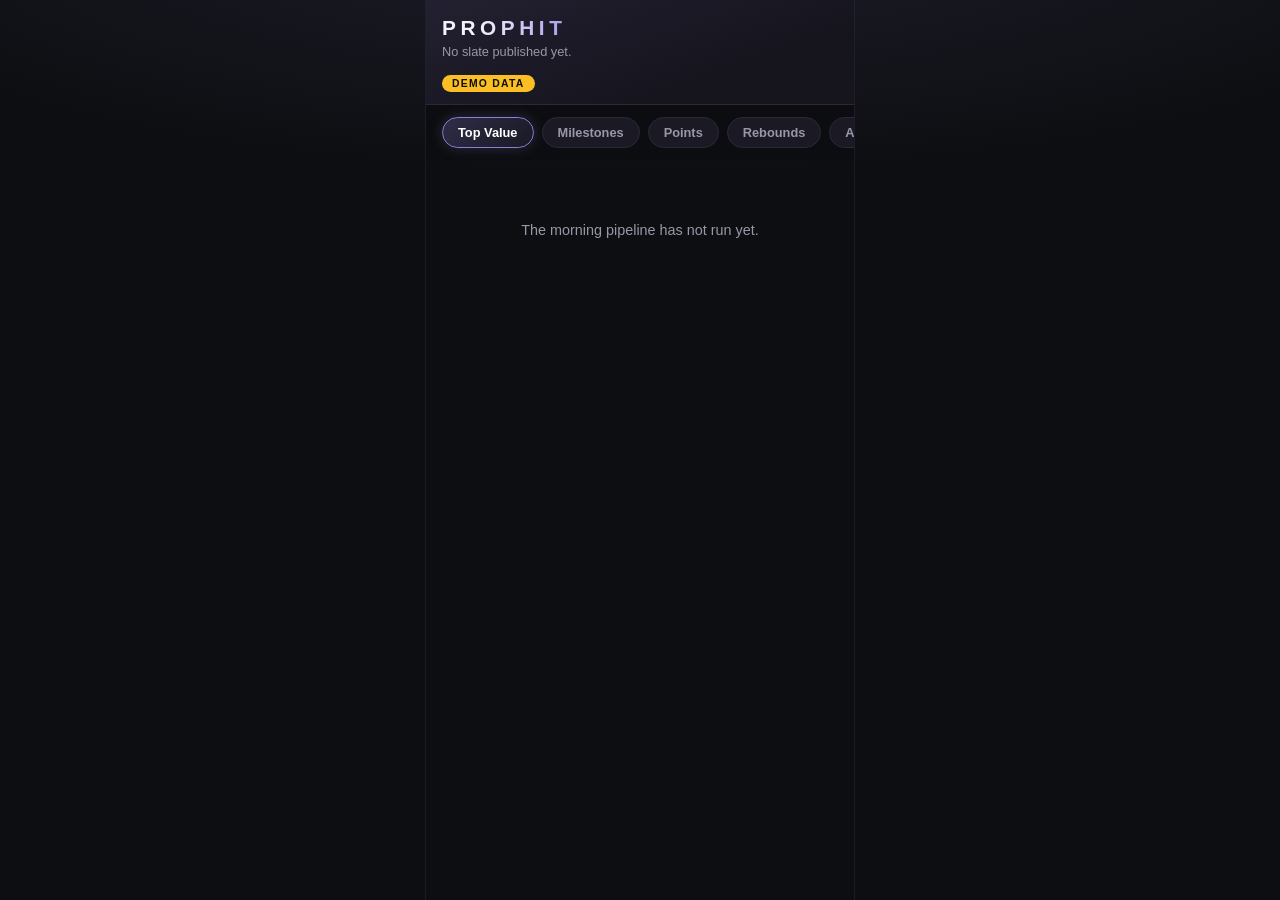
==== web/index.html @ 22189f34 "Real data pipeline: statpick.ai consensus + model record tracker - Consensus source chain now starts" ====
<!DOCTYPE html>
<html lang="en">
  <head>
    <meta charset="UTF-8" />
    <meta
      name="viewport"
      content="width=device-width, initial-scale=1.0, viewport-fit=cover"
    />
    <meta name="theme-color" content="#121316" />
    <title>Prophit — Daily NBA Prop Slate</title>
    <link rel="stylesheet" href="styles.css" />
  </head>
  <body>
    <div class="app">
      <header class="slate-header">
        <div class="header-row">
          <h1>PROPHIT</h1>
          <span id="slate-date" class="slate-date"></span>
        </div>
        <p id="slate-summary" class="slate-summary">Loading slate…</p>
        <div id="model-record" class="model-record" hidden></div>
        <div id="demo-badge" class="demo-badge" hidden>DEMO DATA</div>
      </header>

      <nav class="filter-tabs" id="filter-tabs" aria-label="Play filters">
        <button data-filter="value" class="tab active">Top Value</button>
        <button data-filter="milestones" class="tab">Milestones</button>
        <button data-filter="pts" class="tab">Points</button>
        <button data-filter="reb" class="tab">Rebounds</button>
        <button data-filter="ast" class="tab">Assists</button>
        <button data-filter="all" class="tab">All Plays</button>
      </nav>

      <main id="plays" class="plays" aria-live="polite"></main>

      <footer class="slate-footer">
        <span id="generated-at"></span>
      </footer>
    </div>

    <script src="app.js"></script>
  </body>
</html>
---- web/styles.css ----
/* Prophit design system — charcoal/plum, mobile-first (SRD 7.1) */
:root {
  --bg-base: #0d0e11;
  --bg-raised: #1c1a24;
  --bg-card: #1b1924;
  --bg-tray: #14131b;
  --border: #2b2938;
  --text-primary: #f4f2fa;
  --text-muted: #9a96a8;
  --edge-positive: #4ade80;
  --edge-neutral: #fbbf24;
  --edge-caution: #f87171;
  --accent: #8b7fd4;
  --accent-bright: #a99df0;
  --team: #8b7fd4;
}

* {
  box-sizing: border-box;
  margin: 0;
  padding: 0;
}

html {
  -webkit-text-size-adjust: 100%;
}

body {
  background: var(--bg-base);
  background-image: radial-gradient(
    120% 50% at 50% -10%,
    rgba(139, 127, 212, 0.14),
    transparent 60%
  );
  color: var(--text-primary);
  font-family: -apple-system, BlinkMacSystemFont, "Segoe UI", Roboto, sans-serif;
  min-height: 100vh;
  font-size: 15px;
}

.app {
  max-width: 430px;
  margin: 0 auto;
  min-height: 100vh;
  border-left: 1px solid rgba(43, 41, 56, 0.5);
  border-right: 1px solid rgba(43, 41, 56, 0.5);
}

/* --- sticky header --- */
.slate-header {
  position: sticky;
  top: 0;
  background: linear-gradient(160deg, #232031 0%, #16141d 70%);
  backdrop-filter: blur(12px);
  -webkit-backdrop-filter: blur(12px);
  padding: 16px 16px 12px;
  border-bottom: 1px solid var(--border);
  z-index: 10;
}

.header-row {
  display: flex;
  align-items: baseline;
  justify-content: space-between;
}

.slate-header h1 {
  font-size: 1.3rem;
  letter-spacing: 0.22em;
  font-weight: 800;
  background: linear-gradient(90deg, #f4f2fa 30%, var(--accent-bright));
  -webkit-background-clip: text;
  background-clip: text;
  color: transparent;
}

.slate-date {
  color: var(--accent-bright);
  font-size: 0.8rem;
  font-weight: 700;
  letter-spacing: 0.04em;
}

.slate-summary {
  color: var(--text-muted);
  font-size: 0.8rem;
  margin-top: 4px;
}

.demo-badge {
  display: inline-block;
  margin-top: 8px;
  padding: 3px 10px;
  border-radius: 999px;
  font-size: 0.65rem;
  font-weight: 800;
  letter-spacing: 0.12em;
  color: #0d0e11;
  background: var(--edge-neutral);
}

.model-record {
  display: flex;
  align-items: center;
  flex-wrap: wrap;
  gap: 6px;
  margin-top: 8px;
}

.rec-label {
  font-size: 0.6rem;
  font-weight: 800;
  letter-spacing: 0.14em;
  color: var(--text-muted);
}

.rec-chip {
  padding: 3px 10px;
  border-radius: 999px;
  font-size: 0.68rem;
  font-weight: 700;
  background: rgba(139, 127, 212, 0.14);
  border: 1px solid rgba(139, 127, 212, 0.35);
  color: var(--text-primary);
}

.rec-chip i {
  font-style: normal;
  color: var(--text-muted);
  font-weight: 500;
}

.rec-chip.pos {
  background: rgba(47, 191, 113, 0.14);
  border-color: rgba(47, 191, 113, 0.4);
  color: var(--edge-positive);
}

.rec-chip.neg {
  background: rgba(229, 72, 77, 0.14);
  border-color: rgba(229, 72, 77, 0.4);
  color: var(--edge-caution);
}

/* --- filter tabs --- */
.filter-tabs {
  display: flex;
  gap: 8px;
  overflow-x: auto;
  padding: 12px 16px;
  scrollbar-width: none;
  position: sticky;
  top: 74px;
  background: rgba(13, 14, 17, 0.92);
  backdrop-filter: blur(10px);
  -webkit-backdrop-filter: blur(10px);
  z-index: 9;
}

.filter-tabs::-webkit-scrollbar {
  display: none;
}

.tab {
  background: var(--bg-card);
  color: var(--text-muted);
  border: 1px solid var(--border);
  border-radius: 999px;
  padding: 7px 15px;
  font-size: 0.8rem;
  font-weight: 600;
  white-space: nowrap;
  cursor: pointer;
  transition: all 0.15s ease;
}

.tab.active {
  color: #fff;
  border-color: var(--accent);
  background: linear-gradient(
    135deg,
    rgba(139, 127, 212, 0.28),
    rgba(139, 127, 212, 0.1)
  );
  box-shadow: 0 0 14px rgba(139, 127, 212, 0.25);
}

/* --- play cards --- */
.plays {
  padding: 4px 14px 40px;
  display: flex;
  flex-direction: column;
  gap: 14px;
}

.play-card {
  position: relative;
  background: var(--bg-card);
  background: linear-gradient(
    135deg,
    color-mix(in srgb, var(--team) 9%, var(--bg-card)),
    var(--bg-card) 55%
  );
  border: 1px solid var(--border);
  border-left: 3px solid var(--team);
  border-radius: 14px;
  padding: 14px;
  overflow: hidden;
}

.play-card[data-value="1"] {
  box-shadow:
    0 0 0 1px rgba(74, 222, 128, 0.22),
    0 6px 24px rgba(74, 222, 128, 0.07);
}

.card-top {
  display: flex;
  align-items: center;
  gap: 10px;
}

.avatar {
  position: relative;
  width: 52px;
  height: 52px;
  border-radius: 50%;
  flex-shrink: 0;
  background: linear-gradient(160deg, #2b2938, #1b1924);
  border: 2px solid var(--team);
  display: flex;
  align-items: center;
  justify-content: center;
  overflow: hidden;
  font-weight: 800;
  font-size: 0.95rem;
  color: var(--text-primary);
  letter-spacing: 0.02em;
}

.avatar .initials {
  display: flex;
  align-items: center;
  justify-content: center;
  width: 100%;
  height: 100%;
}

.avatar.loaded .initials {
  display: none;
}

.avatar img {
  position: absolute;
  inset: 0;
  width: 100%;
  height: 100%;
  object-fit: cover;
  object-position: top;
  background: #1b1924;
}

.player-block {
  flex: 1;
  min-width: 0;
}

.player-name {
  font-weight: 700;
  font-size: 0.98rem;
  letter-spacing: 0.01em;
}

.player-meta {
  display: flex;
  align-items: center;
  gap: 5px;
  color: var(--text-muted);
  font-size: 0.74rem;
  margin-top: 3px;
}

.player-meta img {
  width: 16px;
  height: 16px;
  object-fit: contain;
}

.chip {
  border-radius: 999px;
  padding: 5px 11px;
  font-size: 0.72rem;
  font-weight: 800;
  white-space: nowrap;
  letter-spacing: 0.02em;
}

.chip.ev-pos {
  background: linear-gradient(135deg, rgba(74, 222, 128, 0.22), rgba(74, 222, 128, 0.08));
  color: var(--edge-positive);
  box-shadow: 0 0 12px rgba(74, 222, 128, 0.2);
}

.chip.ev-neutral {
  background: rgba(251, 191, 36, 0.14);
  color: var(--edge-neutral);
}

.chip.ev-caution {
  background: rgba(248, 113, 113, 0.12);
  color: var(--edge-caution);
}

/* --- stat line --- */
.stat-row {
  display: flex;
  align-items: center;
  gap: 10px;
  margin-top: 12px;
}

.stat-badge {
  border-radius: 6px;
  padding: 3px 8px;
  font-size: 0.68rem;
  font-weight: 800;
  letter-spacing: 0.08em;
}

.stat-badge.pts { background: rgba(139, 127, 212, 0.2); color: #b3a8f5; }
.stat-badge.reb { background: rgba(74, 222, 128, 0.16); color: #6fe8a0; }
.stat-badge.ast { background: rgba(96, 165, 250, 0.18); color: #7db8f9; }
.stat-badge.fg3m { background: rgba(251, 146, 60, 0.18); color: #fbaa5f; }
.stat-badge.pra, .stat-badge.pr, .stat-badge.pa {
  background: rgba(244, 114, 182, 0.16); color: #f28bc1;
}

.line-model {
  font-size: 0.9rem;
  color: var(--text-muted);
}

.line-model b {
  color: var(--accent-bright);
  font-size: 1rem;
}

.edge-arrow {
  font-weight: 700;
  font-size: 0.78rem;
  margin-left: 4px;
}

.edge-arrow.up { color: var(--edge-positive); }
.edge-arrow.down { color: var(--edge-caution); }

/* --- win probability bar --- */
.prob-bar {
  margin-top: 10px;
  height: 6px;
  border-radius: 999px;
  background: rgba(154, 150, 168, 0.18);
  overflow: hidden;
}

.prob-fill {
  height: 100%;
  border-radius: 999px;
  background: linear-gradient(90deg, var(--accent), var(--edge-positive));
  transition: width 0.4s ease;
}

.prob-fill.under {
  margin-left: auto;
  background: linear-gradient(270deg, var(--accent), var(--edge-positive));
}

.prob-labels {
  display: flex;
  justify-content: space-between;
  margin-top: 5px;
  font-size: 0.72rem;
  color: var(--text-muted);
}

.prob-labels .favored { color: var(--edge-positive); font-weight: 700; }

.milestone-flag {
  display: inline-flex;
  align-items: center;
  gap: 5px;
  margin-top: 10px;
  padding: 4px 10px;
  border-radius: 999px;
  font-size: 0.7rem;
  font-weight: 800;
  letter-spacing: 0.06em;
  color: var(--edge-neutral);
  background: rgba(251, 191, 36, 0.12);
  border: 1px solid rgba(251, 191, 36, 0.3);
}

.milestone-flag::before {
  content: "▲";
  font-size: 0.6rem;
}

/* --- expandable trays --- */
details.tray {
  margin-top: 10px;
  border-top: 1px solid var(--border);
  padding-top: 8px;
}

details.tray summary {
  cursor: pointer;
  color: var(--text-muted);
  font-size: 0.78rem;
  font-weight: 600;
  list-style: none;
}

details.tray summary::before {
  content: "▸ ";
  color: var(--accent);
}

details.tray[open] summary::before {
  content: "▾ ";
}

.fact-grid {
  display: grid;
  grid-template-columns: 1fr 1fr;
  gap: 7px 12px;
  margin-top: 8px;
  font-size: 0.78rem;
  color: var(--text-muted);
}

.fact-grid b {
  color: var(--text-primary);
  font-weight: 600;
}

/* --- milestone ladder --- */
.ladder {
  margin-top: 8px;
  background: var(--bg-tray);
  border: 1px solid var(--border);
  border-radius: 10px;
  padding: 10px;
  font-size: 0.76rem;
}

.ladder-rung {
  display: grid;
  grid-template-columns: 62px 1fr auto;
  align-items: center;
  gap: 8px;
  padding: 5px 0;
}

.ladder-k {
  font-weight: 800;
  color: var(--text-primary);
}

.ladder-bar {
  height: 5px;
  border-radius: 999px;
  background: rgba(154, 150, 168, 0.15);
  overflow: hidden;
}

.ladder-fill {
  height: 100%;
  background: linear-gradient(90deg, var(--accent), var(--edge-neutral));
  border-radius: 999px;
}

.ladder-odds {
  text-align: right;
  font-size: 0.72rem;
  color: var(--text-muted);
  white-space: nowrap;
}

.ladder-odds b {
  color: var(--accent-bright);
}

.ladder-odds .target {
  color: var(--edge-positive);
  font-weight: 700;
}

/* --- misc --- */
.empty-state {
  text-align: center;
  color: var(--text-muted);
  padding: 56px 24px;
  font-size: 0.9rem;
  line-height: 1.5;
}

.slate-footer {
  text-align: center;
  color: var(--text-muted);
  font-size: 0.68rem;
  padding: 18px;
}
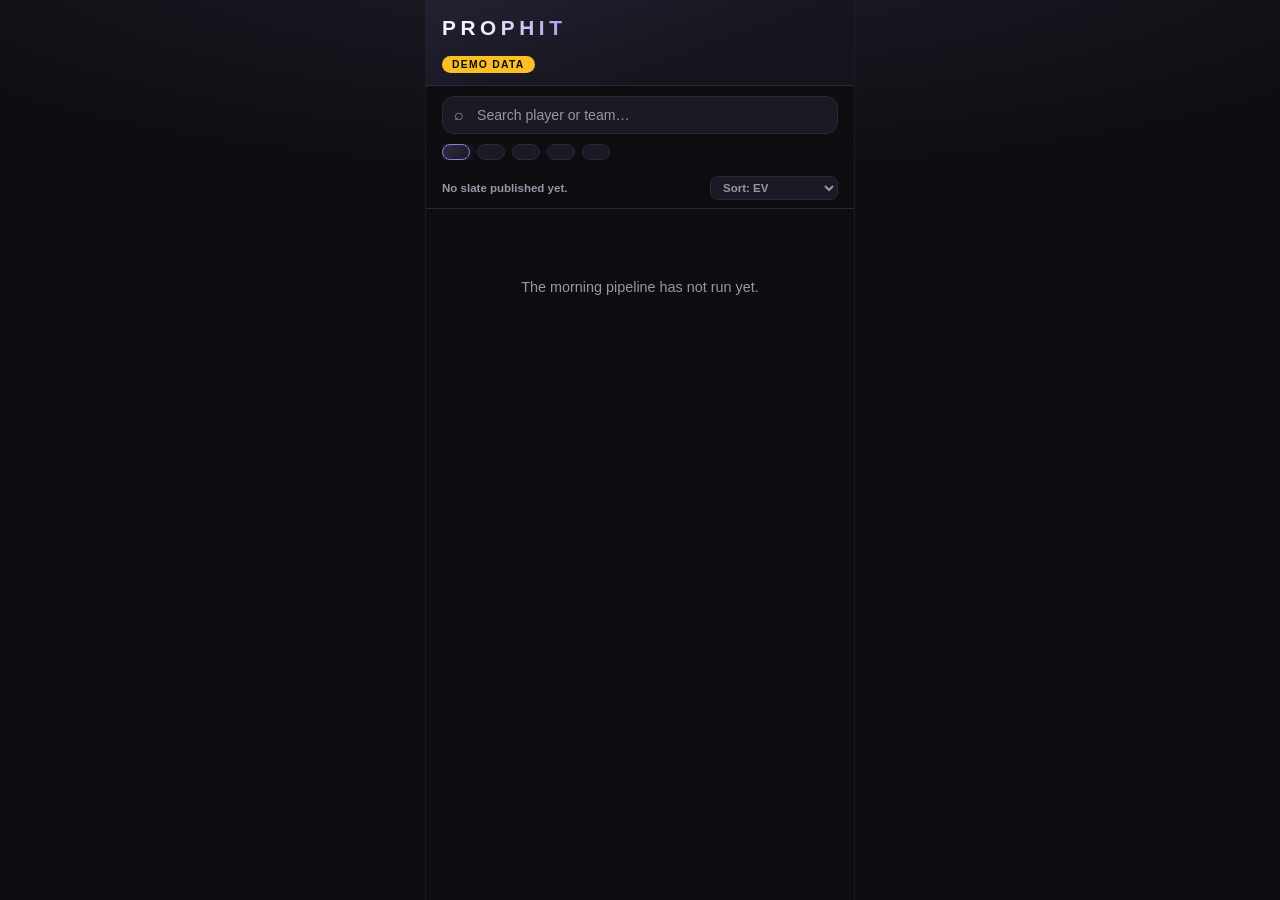
==== commit 4e2afb09: "Dashboard redesign for the full-market slate With ~1,500 plays per board the single-filter UI could " ====
--- a/web/index.html
+++ b/web/index.html
@@ -6,7 +6,7 @@
       name="viewport"
       content="width=device-width, initial-scale=1.0, viewport-fit=cover"
     />
-    <meta name="theme-color" content="#121316" />
+    <meta name="theme-color" content="#0d0e11" />
     <title>Prophit — Daily NBA Prop Slate</title>
     <link rel="stylesheet" href="styles.css" />
   </head>
@@ -17,21 +17,43 @@
           <h1>PROPHIT</h1>
           <span id="slate-date" class="slate-date"></span>
         </div>
-        <p id="slate-summary" class="slate-summary">Loading slate…</p>
         <div id="model-record" class="model-record" hidden></div>
         <div id="demo-badge" class="demo-badge" hidden>DEMO DATA</div>
       </header>
 
-      <nav class="filter-tabs" id="filter-tabs" aria-label="Play filters">
-        <button data-filter="value" class="tab active">Top Value</button>
-        <button data-filter="milestones" class="tab">Milestones</button>
-        <button data-filter="pts" class="tab">Points</button>
-        <button data-filter="reb" class="tab">Rebounds</button>
-        <button data-filter="ast" class="tab">Assists</button>
-        <button data-filter="all" class="tab">All Plays</button>
-      </nav>
+      <div class="controls">
+        <div class="search-wrap">
+          <span class="search-icon">⌕</span>
+          <input
+            id="search"
+            type="search"
+            placeholder="Search player or team…"
+            autocomplete="off"
+          />
+        </div>
+        <nav class="filter-tabs" id="filter-tabs" aria-label="Play filters">
+          <button data-filter="value" class="tab active"></button>
+          <button data-filter="milestones" class="tab"></button>
+          <button data-filter="overs" class="tab"></button>
+          <button data-filter="unders" class="tab"></button>
+          <button data-filter="all" class="tab"></button>
+        </nav>
+        <nav class="stat-tabs" id="stat-tabs" aria-label="Stat filters"></nav>
+        <div class="results-meta">
+          <span id="results-count"></span>
+          <select id="sort-select" aria-label="Sort plays">
+            <option value="ev">Sort: EV</option>
+            <option value="prob">Sort: Probability</option>
+            <option value="edge">Sort: Edge</option>
+            <option value="name">Sort: Player</option>
+          </select>
+        </div>
+      </div>
 
       <main id="plays" class="plays" aria-live="polite"></main>
+      <div class="load-more-wrap">
+        <button id="load-more" class="load-more" hidden>Show more</button>
+      </div>
 
       <footer class="slate-footer">
         <span id="generated-at"></span>
--- a/web/styles.css
+++ b/web/styles.css
@@ -48,14 +48,9 @@
 
 /* --- sticky header --- */
 .slate-header {
-  position: sticky;
-  top: 0;
   background: linear-gradient(160deg, #232031 0%, #16141d 70%);
-  backdrop-filter: blur(12px);
-  -webkit-backdrop-filter: blur(12px);
   padding: 16px 16px 12px;
   border-bottom: 1px solid var(--border);
-  z-index: 10;
 }
 
 .header-row {
@@ -81,12 +76,6 @@
   letter-spacing: 0.04em;
 }
 
-.slate-summary {
-  color: var(--text-muted);
-  font-size: 0.8rem;
-  margin-top: 4px;
-}
-
 .demo-badge {
   display: inline-block;
   margin-top: 8px;
@@ -142,22 +131,70 @@
   color: var(--edge-caution);
 }
 
+/* --- controls (sticky: search + tabs + meta) --- */
+.controls {
+  position: sticky;
+  top: 0;
+  z-index: 10;
+  background: rgba(13, 14, 17, 0.94);
+  backdrop-filter: blur(14px);
+  -webkit-backdrop-filter: blur(14px);
+  border-bottom: 1px solid var(--border);
+  padding: 10px 16px 8px;
+}
+
+.search-wrap {
+  position: relative;
+  margin-bottom: 10px;
+}
+
+.search-icon {
+  position: absolute;
+  left: 12px;
+  top: 50%;
+  transform: translateY(-50%);
+  color: var(--text-muted);
+  font-size: 1rem;
+  pointer-events: none;
+}
+
+#search {
+  width: 100%;
+  background: var(--bg-card);
+  border: 1px solid var(--border);
+  border-radius: 12px;
+  color: var(--text-primary);
+  font-size: 0.88rem;
+  padding: 10px 12px 10px 34px;
+  outline: none;
+  transition: border-color 0.15s ease;
+  -webkit-appearance: none;
+}
+
+#search:focus {
+  border-color: var(--accent);
+  box-shadow: 0 0 0 3px rgba(139, 127, 212, 0.15);
+}
+
+#search::placeholder {
+  color: var(--text-muted);
+}
+
 /* --- filter tabs --- */
-.filter-tabs {
-  display: flex;
-  gap: 8px;
+.filter-tabs,
+.stat-tabs {
+  display: flex;
+  gap: 7px;
   overflow-x: auto;
-  padding: 12px 16px;
   scrollbar-width: none;
-  position: sticky;
-  top: 74px;
-  background: rgba(13, 14, 17, 0.92);
-  backdrop-filter: blur(10px);
-  -webkit-backdrop-filter: blur(10px);
-  z-index: 9;
-}
-
-.filter-tabs::-webkit-scrollbar {
+}
+
+.stat-tabs {
+  margin-top: 7px;
+}
+
+.filter-tabs::-webkit-scrollbar,
+.stat-tabs::-webkit-scrollbar {
   display: none;
 }
 
@@ -166,8 +203,8 @@
   color: var(--text-muted);
   border: 1px solid var(--border);
   border-radius: 999px;
-  padding: 7px 15px;
-  font-size: 0.8rem;
+  padding: 7px 13px;
+  font-size: 0.78rem;
   font-weight: 600;
   white-space: nowrap;
   cursor: pointer;
@@ -185,9 +222,56 @@
   box-shadow: 0 0 14px rgba(139, 127, 212, 0.25);
 }
 
+.stat-tab {
+  padding: 5px 11px;
+  font-size: 0.72rem;
+}
+
+.tab-n {
+  display: inline-block;
+  margin-left: 4px;
+  padding: 0 6px;
+  border-radius: 999px;
+  background: rgba(139, 127, 212, 0.18);
+  color: var(--accent-bright);
+  font-size: 0.66rem;
+  font-weight: 800;
+}
+
+.tab.active .tab-n {
+  background: rgba(255, 255, 255, 0.16);
+  color: #fff;
+}
+
+/* --- results meta row --- */
+.results-meta {
+  display: flex;
+  align-items: center;
+  justify-content: space-between;
+  margin-top: 9px;
+  font-size: 0.72rem;
+  color: var(--text-muted);
+}
+
+#results-count {
+  font-weight: 600;
+}
+
+#sort-select {
+  background: var(--bg-card);
+  color: var(--text-muted);
+  border: 1px solid var(--border);
+  border-radius: 8px;
+  font-size: 0.72rem;
+  font-weight: 600;
+  padding: 4px 8px;
+  outline: none;
+  cursor: pointer;
+}
+
 /* --- play cards --- */
 .plays {
-  padding: 4px 14px 40px;
+  padding: 12px 14px 20px;
   display: flex;
   flex-direction: column;
   gap: 14px;
@@ -195,7 +279,6 @@
 
 .play-card {
   position: relative;
-  background: var(--bg-card);
   background: linear-gradient(
     135deg,
     color-mix(in srgb, var(--team) 9%, var(--bg-card)),
@@ -208,10 +291,25 @@
   overflow: hidden;
 }
 
-.play-card[data-value="1"] {
+.play-card.featured {
+  border-color: rgba(74, 222, 128, 0.5);
+  border-left-color: var(--edge-positive);
   box-shadow:
-    0 0 0 1px rgba(74, 222, 128, 0.22),
-    0 6px 24px rgba(74, 222, 128, 0.07);
+    0 0 0 1px rgba(74, 222, 128, 0.3),
+    0 8px 32px rgba(74, 222, 128, 0.12);
+}
+
+.featured-tag {
+  position: absolute;
+  top: 0;
+  right: 0;
+  background: linear-gradient(135deg, var(--edge-positive), #22c55e);
+  color: #0d0e11;
+  font-size: 0.6rem;
+  font-weight: 900;
+  letter-spacing: 0.14em;
+  padding: 4px 12px;
+  border-bottom-left-radius: 10px;
 }
 
 .card-top {
@@ -331,9 +429,12 @@
 .stat-badge.reb { background: rgba(74, 222, 128, 0.16); color: #6fe8a0; }
 .stat-badge.ast { background: rgba(96, 165, 250, 0.18); color: #7db8f9; }
 .stat-badge.fg3m { background: rgba(251, 146, 60, 0.18); color: #fbaa5f; }
-.stat-badge.pra, .stat-badge.pr, .stat-badge.pa {
+.stat-badge.pra, .stat-badge.pr, .stat-badge.pa, .stat-badge.ra {
   background: rgba(244, 114, 182, 0.16); color: #f28bc1;
 }
+.stat-badge.stl { background: rgba(45, 212, 191, 0.16); color: #4fd8c9; }
+.stat-badge.blk { background: rgba(229, 72, 77, 0.16); color: #f48a8a; }
+.stat-badge.tov { background: rgba(154, 150, 168, 0.16); color: #b6b2c2; }
 
 .line-model {
   font-size: 0.9rem;
@@ -495,6 +596,33 @@
   font-weight: 700;
 }
 
+/* --- load more --- */
+.load-more-wrap {
+  display: flex;
+  justify-content: center;
+  padding: 0 16px 24px;
+}
+
+.load-more {
+  background: linear-gradient(
+    135deg,
+    rgba(139, 127, 212, 0.22),
+    rgba(139, 127, 212, 0.08)
+  );
+  color: var(--accent-bright);
+  border: 1px solid rgba(139, 127, 212, 0.4);
+  border-radius: 999px;
+  padding: 10px 28px;
+  font-size: 0.82rem;
+  font-weight: 700;
+  cursor: pointer;
+  transition: all 0.15s ease;
+}
+
+.load-more:active {
+  transform: scale(0.97);
+}
+
 /* --- misc --- */
 .empty-state {
   text-align: center;
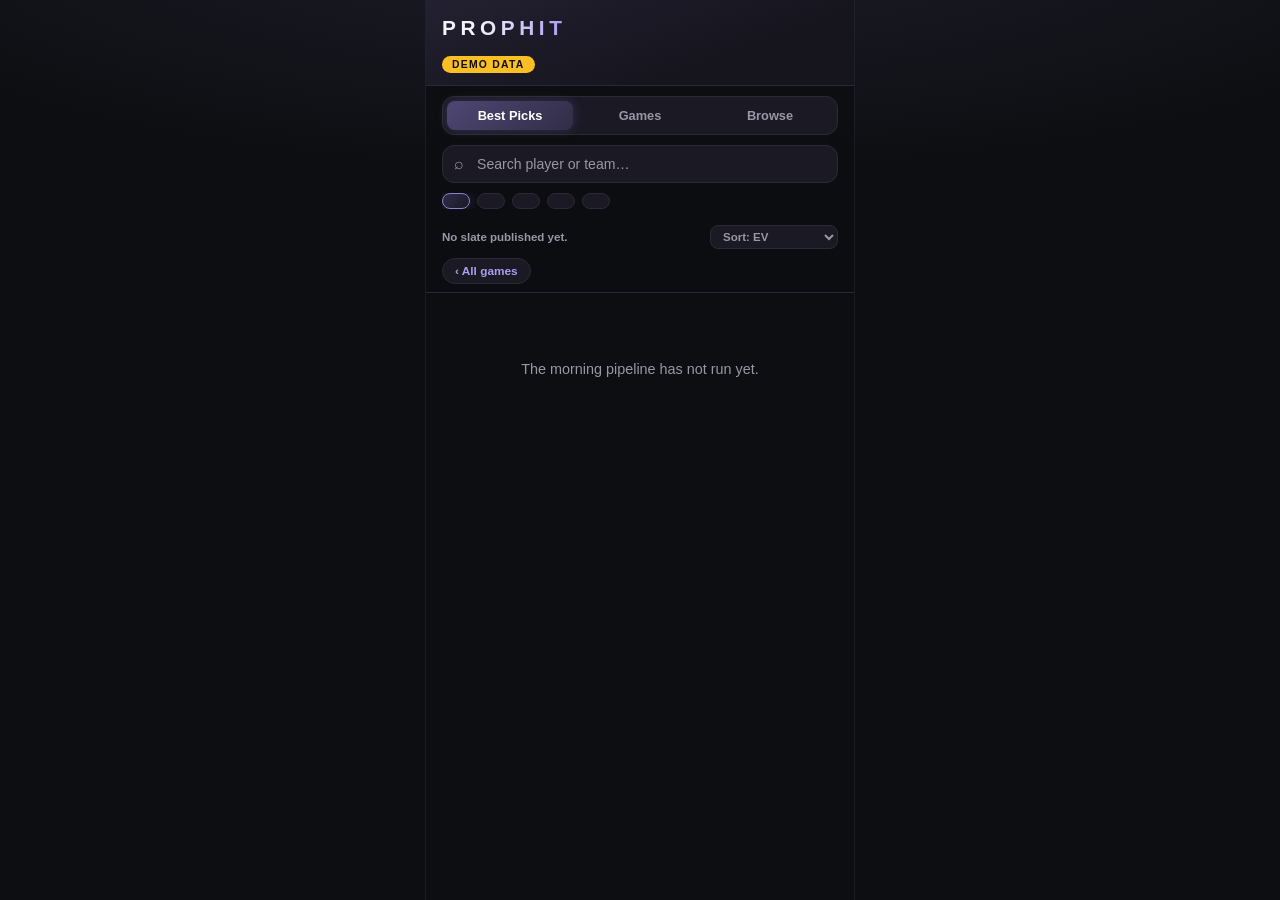
==== commit 2e2ca770: "Three-view dashboard: digest, per-game drilldown, compact cards Views: - Best Picks (default): top 2" ====
--- a/web/index.html
+++ b/web/index.html
@@ -22,31 +22,44 @@
       </header>
 
       <div class="controls">
-        <div class="search-wrap">
-          <span class="search-icon">⌕</span>
-          <input
-            id="search"
-            type="search"
-            placeholder="Search player or team…"
-            autocomplete="off"
-          />
+        <nav class="view-tabs" id="view-tabs" aria-label="Views">
+          <button data-view="digest" class="view-tab active">Best Picks</button>
+          <button data-view="games" class="view-tab">Games</button>
+          <button data-view="browse" class="view-tab">Browse</button>
+        </nav>
+
+        <div id="browse-controls" class="browse-controls">
+          <div class="search-wrap">
+            <span class="search-icon">⌕</span>
+            <input
+              id="search"
+              type="search"
+              placeholder="Search player or team…"
+              autocomplete="off"
+            />
+          </div>
+          <nav class="filter-tabs" id="filter-tabs" aria-label="Play filters">
+            <button data-filter="value" class="tab active"></button>
+            <button data-filter="milestones" class="tab"></button>
+            <button data-filter="overs" class="tab"></button>
+            <button data-filter="unders" class="tab"></button>
+            <button data-filter="all" class="tab"></button>
+          </nav>
+          <nav class="stat-tabs" id="stat-tabs" aria-label="Stat filters"></nav>
+          <div class="results-meta">
+            <span id="results-count"></span>
+            <select id="sort-select" aria-label="Sort plays">
+              <option value="ev">Sort: EV</option>
+              <option value="prob">Sort: Probability</option>
+              <option value="edge">Sort: Edge</option>
+              <option value="name">Sort: Player</option>
+            </select>
+          </div>
         </div>
-        <nav class="filter-tabs" id="filter-tabs" aria-label="Play filters">
-          <button data-filter="value" class="tab active"></button>
-          <button data-filter="milestones" class="tab"></button>
-          <button data-filter="overs" class="tab"></button>
-          <button data-filter="unders" class="tab"></button>
-          <button data-filter="all" class="tab"></button>
-        </nav>
-        <nav class="stat-tabs" id="stat-tabs" aria-label="Stat filters"></nav>
-        <div class="results-meta">
-          <span id="results-count"></span>
-          <select id="sort-select" aria-label="Sort plays">
-            <option value="ev">Sort: EV</option>
-            <option value="prob">Sort: Probability</option>
-            <option value="edge">Sort: Edge</option>
-            <option value="name">Sort: Player</option>
-          </select>
+
+        <div id="game-bar" class="game-bar" hidden>
+          <button id="game-back" class="game-back">‹ All games</button>
+          <span id="game-title" class="game-title"></span>
         </div>
       </div>
 
--- a/web/styles.css
+++ b/web/styles.css
@@ -131,7 +131,7 @@
   color: var(--edge-caution);
 }
 
-/* --- controls (sticky: search + tabs + meta) --- */
+/* --- controls (sticky: view tabs + browse tools) --- */
 .controls {
   position: sticky;
   top: 0;
@@ -141,6 +141,67 @@
   -webkit-backdrop-filter: blur(14px);
   border-bottom: 1px solid var(--border);
   padding: 10px 16px 8px;
+}
+
+/* --- view tabs (segmented control) --- */
+.view-tabs {
+  display: grid;
+  grid-template-columns: 1fr 1fr 1fr;
+  gap: 4px;
+  background: var(--bg-card);
+  border: 1px solid var(--border);
+  border-radius: 12px;
+  padding: 4px;
+}
+
+.view-tab {
+  border: none;
+  background: transparent;
+  color: var(--text-muted);
+  border-radius: 8px;
+  padding: 7px 4px;
+  font-size: 0.8rem;
+  font-weight: 700;
+  cursor: pointer;
+  transition: all 0.15s ease;
+}
+
+.view-tab.active {
+  color: #fff;
+  background: linear-gradient(
+    135deg,
+    rgba(139, 127, 212, 0.45),
+    rgba(139, 127, 212, 0.2)
+  );
+  box-shadow: 0 0 12px rgba(139, 127, 212, 0.22);
+}
+
+.browse-controls {
+  margin-top: 10px;
+}
+
+.game-bar {
+  display: flex;
+  align-items: center;
+  gap: 10px;
+  margin-top: 9px;
+}
+
+.game-back {
+  background: var(--bg-card);
+  color: var(--accent-bright);
+  border: 1px solid var(--border);
+  border-radius: 999px;
+  padding: 5px 12px;
+  font-size: 0.74rem;
+  font-weight: 700;
+  cursor: pointer;
+}
+
+.game-title {
+  font-size: 0.85rem;
+  font-weight: 800;
+  letter-spacing: 0.04em;
 }
 
 .search-wrap {
@@ -269,12 +330,92 @@
   cursor: pointer;
 }
 
+/* --- section headers (digest/game views) --- */
+.section-header {
+  display: flex;
+  align-items: center;
+  justify-content: space-between;
+  padding: 2px 4px;
+  margin-top: 6px;
+}
+
+.section-header .stat-badge {
+  font-size: 0.74rem;
+  padding: 4px 10px;
+}
+
+.section-n {
+  font-size: 0.68rem;
+  font-weight: 700;
+  color: var(--text-muted);
+  letter-spacing: 0.05em;
+}
+
+/* --- game cards (games view) --- */
+.game-card {
+  display: flex;
+  align-items: center;
+  justify-content: space-between;
+  gap: 10px;
+  width: 100%;
+  text-align: left;
+  background: var(--bg-card);
+  border: 1px solid var(--border);
+  border-radius: 12px;
+  padding: 12px 14px;
+  color: var(--text-primary);
+  cursor: pointer;
+  transition: border-color 0.15s ease;
+}
+
+.game-card:active {
+  transform: scale(0.99);
+  border-color: var(--accent);
+}
+
+.game-teams {
+  display: flex;
+  align-items: center;
+  gap: 7px;
+  font-size: 0.92rem;
+}
+
+.game-teams img {
+  width: 22px;
+  height: 22px;
+  object-fit: contain;
+}
+
+.game-at {
+  color: var(--text-muted);
+  font-size: 0.72rem;
+  font-weight: 600;
+}
+
+.game-counts {
+  display: flex;
+  flex-direction: column;
+  align-items: flex-end;
+  gap: 3px;
+}
+
+.rec-n {
+  font-size: 0.7rem;
+  font-weight: 800;
+  color: var(--edge-positive);
+}
+
+.prop-n {
+  font-size: 0.66rem;
+  color: var(--text-muted);
+}
+
 /* --- play cards --- */
 .plays {
-  padding: 12px 14px 20px;
+  padding: 10px 14px 20px;
   display: flex;
   flex-direction: column;
-  gap: 14px;
+  gap: 10px;
 }
 
 .play-card {
@@ -286,8 +427,8 @@
   );
   border: 1px solid var(--border);
   border-left: 3px solid var(--team);
-  border-radius: 14px;
-  padding: 14px;
+  border-radius: 12px;
+  padding: 11px 12px;
   overflow: hidden;
 }
 
@@ -315,13 +456,13 @@
 .card-top {
   display: flex;
   align-items: center;
-  gap: 10px;
+  gap: 9px;
 }
 
 .avatar {
   position: relative;
-  width: 52px;
-  height: 52px;
+  width: 44px;
+  height: 44px;
   border-radius: 50%;
   flex-shrink: 0;
   background: linear-gradient(160deg, #2b2938, #1b1924);
@@ -365,7 +506,7 @@
 
 .player-name {
   font-weight: 700;
-  font-size: 0.98rem;
+  font-size: 0.92rem;
   letter-spacing: 0.01em;
 }
 
@@ -374,20 +515,20 @@
   align-items: center;
   gap: 5px;
   color: var(--text-muted);
-  font-size: 0.74rem;
-  margin-top: 3px;
+  font-size: 0.72rem;
+  margin-top: 2px;
 }
 
 .player-meta img {
-  width: 16px;
-  height: 16px;
+  width: 15px;
+  height: 15px;
   object-fit: contain;
 }
 
 .chip {
   border-radius: 999px;
-  padding: 5px 11px;
-  font-size: 0.72rem;
+  padding: 4px 9px;
+  font-size: 0.68rem;
   font-weight: 800;
   white-space: nowrap;
   letter-spacing: 0.02em;
@@ -413,8 +554,8 @@
 .stat-row {
   display: flex;
   align-items: center;
-  gap: 10px;
-  margin-top: 12px;
+  gap: 9px;
+  margin-top: 8px;
 }
 
 .stat-badge {
@@ -437,13 +578,13 @@
 .stat-badge.tov { background: rgba(154, 150, 168, 0.16); color: #b6b2c2; }
 
 .line-model {
-  font-size: 0.9rem;
+  font-size: 0.86rem;
   color: var(--text-muted);
 }
 
 .line-model b {
   color: var(--accent-bright);
-  font-size: 1rem;
+  font-size: 0.94rem;
 }
 
 .edge-arrow {
@@ -457,8 +598,8 @@
 
 /* --- win probability bar --- */
 .prob-bar {
-  margin-top: 10px;
-  height: 6px;
+  margin-top: 7px;
+  height: 5px;
   border-radius: 999px;
   background: rgba(154, 150, 168, 0.18);
   overflow: hidden;
@@ -479,8 +620,8 @@
 .prob-labels {
   display: flex;
   justify-content: space-between;
-  margin-top: 5px;
-  font-size: 0.72rem;
+  margin-top: 4px;
+  font-size: 0.7rem;
   color: var(--text-muted);
 }
 
@@ -508,9 +649,9 @@
 
 /* --- expandable trays --- */
 details.tray {
-  margin-top: 10px;
+  margin-top: 8px;
   border-top: 1px solid var(--border);
-  padding-top: 8px;
+  padding-top: 6px;
 }
 
 details.tray summary {
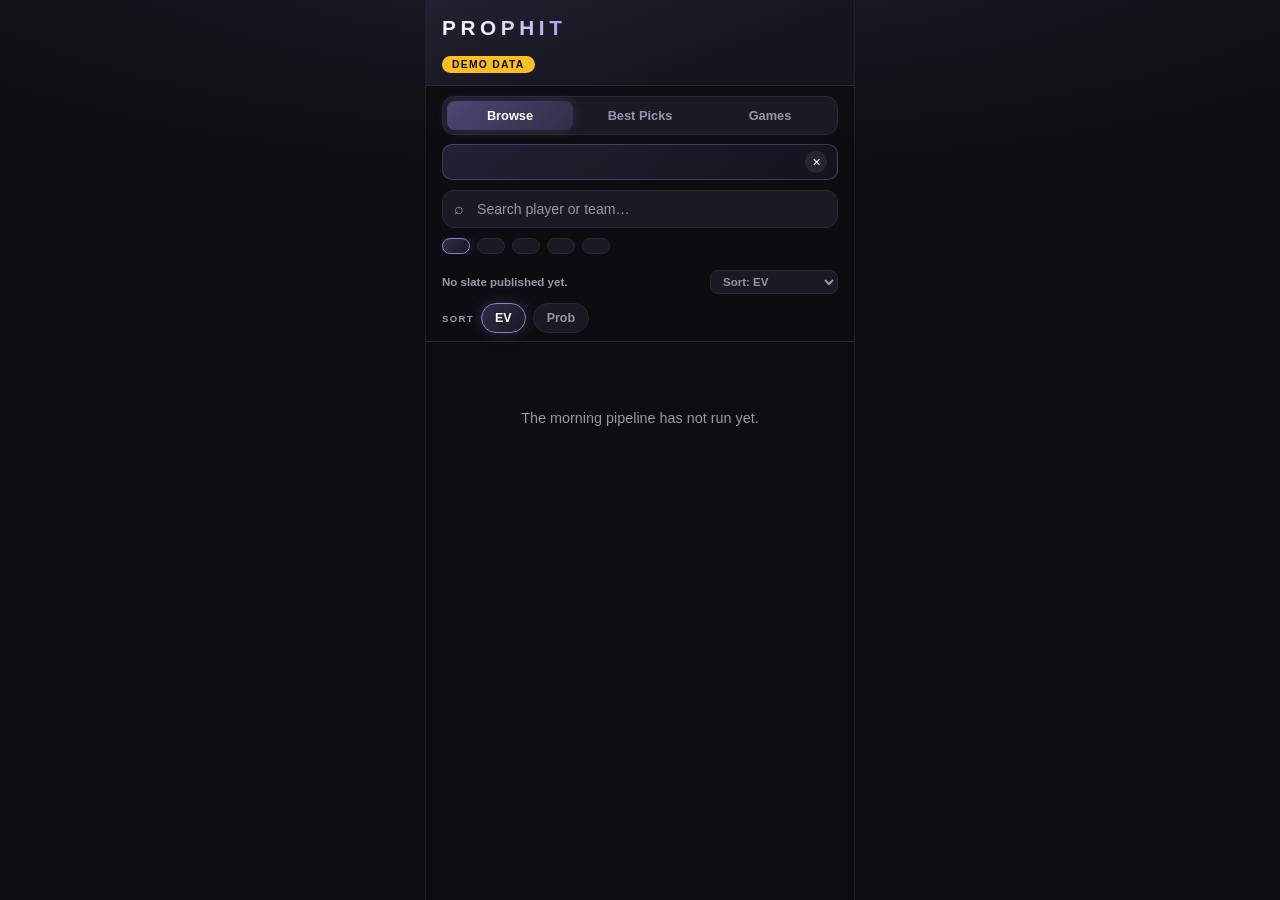
==== commit 1ac8e2ac: "UI overhaul: browse-first, game-scoped browse, 2/3-col grids - Browse is now the default view with t" ====
--- a/web/index.html
+++ b/web/index.html
@@ -23,10 +23,15 @@
 
       <div class="controls">
         <nav class="view-tabs" id="view-tabs" aria-label="Views">
-          <button data-view="digest" class="view-tab active">Best Picks</button>
+          <button data-view="browse" class="view-tab active">Browse</button>
+          <button data-view="digest" class="view-tab">Best Picks</button>
           <button data-view="games" class="view-tab">Games</button>
-          <button data-view="browse" class="view-tab">Browse</button>
         </nav>
+
+        <div id="game-bar" class="game-bar" hidden>
+          <span id="game-title" class="game-title"></span>
+          <button id="game-clear" class="game-clear" aria-label="Clear game filter">✕</button>
+        </div>
 
         <div id="browse-controls" class="browse-controls">
           <div class="search-wrap">
@@ -57,9 +62,9 @@
           </div>
         </div>
 
-        <div id="game-bar" class="game-bar" hidden>
-          <button id="game-back" class="game-back">‹ All games</button>
-          <span id="game-title" class="game-title"></span>
+        <div id="digest-sort" class="digest-sort" hidden>
+          <button data-dsort="ev" class="tab active">EV</button>
+          <button data-dsort="prob" class="tab">Prob</button>
         </div>
       </div>
 
--- a/web/styles.css
+++ b/web/styles.css
@@ -183,25 +183,50 @@
 .game-bar {
   display: flex;
   align-items: center;
+  justify-content: space-between;
   gap: 10px;
   margin-top: 9px;
-}
-
-.game-back {
-  background: var(--bg-card);
-  color: var(--accent-bright);
-  border: 1px solid var(--border);
-  border-radius: 999px;
-  padding: 5px 12px;
-  font-size: 0.74rem;
-  font-weight: 700;
+  background: linear-gradient(
+    135deg,
+    rgba(139, 127, 212, 0.18),
+    rgba(139, 127, 212, 0.06)
+  );
+  border: 1px solid rgba(139, 127, 212, 0.35);
+  border-radius: 10px;
+  padding: 6px 10px;
+}
+
+.game-title {
+  font-size: 0.82rem;
+  font-weight: 800;
+  letter-spacing: 0.05em;
+}
+
+.game-clear {
+  background: rgba(255, 255, 255, 0.08);
+  color: var(--text-primary);
+  border: none;
+  border-radius: 999px;
+  width: 22px;
+  height: 22px;
+  font-size: 0.7rem;
   cursor: pointer;
-}
-
-.game-title {
-  font-size: 0.85rem;
-  font-weight: 800;
-  letter-spacing: 0.04em;
+  flex-shrink: 0;
+}
+
+.digest-sort {
+  display: flex;
+  gap: 7px;
+  margin-top: 9px;
+  align-items: center;
+}
+
+.digest-sort::before {
+  content: "SORT";
+  font-size: 0.6rem;
+  font-weight: 800;
+  letter-spacing: 0.14em;
+  color: var(--text-muted);
 }
 
 .search-wrap {
@@ -412,10 +437,22 @@
 
 /* --- play cards --- */
 .plays {
-  padding: 10px 14px 20px;
-  display: flex;
-  flex-direction: column;
-  gap: 10px;
+  padding: 10px 12px 20px;
+  display: grid;
+  grid-template-columns: 1fr 1fr;
+  gap: 8px;
+  align-items: start;
+}
+
+.plays.cols3 {
+  grid-template-columns: 1fr 1fr 1fr;
+  gap: 7px;
+}
+
+.game-card,
+.empty-state,
+.section-header {
+  grid-column: 1 / -1;
 }
 
 .play-card {
@@ -428,7 +465,7 @@
   border: 1px solid var(--border);
   border-left: 3px solid var(--team);
   border-radius: 12px;
-  padding: 11px 12px;
+  padding: 9px 10px;
   overflow: hidden;
 }
 
@@ -456,17 +493,17 @@
 .card-top {
   display: flex;
   align-items: center;
-  gap: 9px;
+  gap: 7px;
 }
 
 .avatar {
   position: relative;
-  width: 44px;
-  height: 44px;
+  width: 36px;
+  height: 36px;
   border-radius: 50%;
   flex-shrink: 0;
   background: linear-gradient(160deg, #2b2938, #1b1924);
-  border: 2px solid var(--team);
+  border: 1.5px solid var(--team);
   display: flex;
   align-items: center;
   justify-content: center;
@@ -506,29 +543,34 @@
 
 .player-name {
   font-weight: 700;
-  font-size: 0.92rem;
+  font-size: 0.82rem;
   letter-spacing: 0.01em;
+  white-space: nowrap;
+  overflow: hidden;
+  text-overflow: ellipsis;
 }
 
 .player-meta {
   display: flex;
   align-items: center;
-  gap: 5px;
-  color: var(--text-muted);
-  font-size: 0.72rem;
+  gap: 4px;
+  color: var(--text-muted);
+  font-size: 0.66rem;
   margin-top: 2px;
+  white-space: nowrap;
+  overflow: hidden;
 }
 
 .player-meta img {
-  width: 15px;
-  height: 15px;
+  width: 13px;
+  height: 13px;
   object-fit: contain;
 }
 
 .chip {
   border-radius: 999px;
-  padding: 4px 9px;
-  font-size: 0.68rem;
+  padding: 3px 7px;
+  font-size: 0.6rem;
   font-weight: 800;
   white-space: nowrap;
   letter-spacing: 0.02em;
@@ -554,14 +596,14 @@
 .stat-row {
   display: flex;
   align-items: center;
-  gap: 9px;
-  margin-top: 8px;
+  gap: 7px;
+  margin-top: 7px;
 }
 
 .stat-badge {
   border-radius: 6px;
-  padding: 3px 8px;
-  font-size: 0.68rem;
+  padding: 2px 6px;
+  font-size: 0.62rem;
   font-weight: 800;
   letter-spacing: 0.08em;
 }
@@ -578,18 +620,18 @@
 .stat-badge.tov { background: rgba(154, 150, 168, 0.16); color: #b6b2c2; }
 
 .line-model {
-  font-size: 0.86rem;
+  font-size: 0.8rem;
   color: var(--text-muted);
 }
 
 .line-model b {
   color: var(--accent-bright);
-  font-size: 0.94rem;
+  font-size: 0.86rem;
 }
 
 .edge-arrow {
   font-weight: 700;
-  font-size: 0.78rem;
+  font-size: 0.68rem;
   margin-left: 4px;
 }
 
@@ -620,8 +662,8 @@
 .prob-labels {
   display: flex;
   justify-content: space-between;
-  margin-top: 4px;
-  font-size: 0.7rem;
+  margin-top: 3px;
+  font-size: 0.62rem;
   color: var(--text-muted);
 }
 
@@ -631,8 +673,8 @@
   display: inline-flex;
   align-items: center;
   gap: 5px;
-  margin-top: 10px;
-  padding: 4px 10px;
+  margin-top: 7px;
+  padding: 3px 8px;
   border-radius: 999px;
   font-size: 0.7rem;
   font-weight: 800;
@@ -649,7 +691,7 @@
 
 /* --- expandable trays --- */
 details.tray {
-  margin-top: 8px;
+  margin-top: 7px;
   border-top: 1px solid var(--border);
   padding-top: 6px;
 }
@@ -657,7 +699,7 @@
 details.tray summary {
   cursor: pointer;
   color: var(--text-muted);
-  font-size: 0.78rem;
+  font-size: 0.7rem;
   font-weight: 600;
   list-style: none;
 }
@@ -779,3 +821,100 @@
   font-size: 0.68rem;
   padding: 18px;
 }
+
+/* --- mini tiles (Best Picks, 3 per row) --- */
+.mini-card {
+  position: relative;
+  background: linear-gradient(
+    160deg,
+    color-mix(in srgb, var(--team) 11%, var(--bg-card)),
+    var(--bg-card) 60%
+  );
+  border: 1px solid var(--border);
+  border-top: 2px solid var(--team);
+  border-radius: 11px;
+  padding: 8px 8px 7px;
+  overflow: hidden;
+}
+
+.mini-card .avatar {
+  width: 28px;
+  height: 28px;
+  font-size: 0.6rem;
+}
+
+.mc-top {
+  display: flex;
+  align-items: center;
+  justify-content: space-between;
+  gap: 6px;
+}
+
+.mc-ev {
+  font-size: 0.6rem;
+  font-weight: 800;
+  letter-spacing: 0.02em;
+  white-space: nowrap;
+}
+
+.mc-ev.pos { color: var(--edge-positive); }
+.mc-ev.neu { color: var(--edge-neutral); }
+.mc-ev.neg { color: var(--edge-caution); }
+
+.mc-name {
+  font-weight: 700;
+  font-size: 0.74rem;
+  margin-top: 6px;
+  white-space: nowrap;
+  overflow: hidden;
+  text-overflow: ellipsis;
+}
+
+.mc-meta {
+  color: var(--text-muted);
+  font-size: 0.6rem;
+  margin-top: 2px;
+  white-space: nowrap;
+  overflow: hidden;
+  text-overflow: ellipsis;
+}
+
+.mc-stat {
+  color: var(--accent-bright);
+  font-weight: 800;
+}
+
+.mc-line {
+  margin-top: 5px;
+  font-size: 0.7rem;
+  color: var(--text-muted);
+}
+
+.mc-line b {
+  color: var(--accent-bright);
+}
+
+.mini-card .prob-bar {
+  margin-top: 5px;
+  height: 4px;
+}
+
+.mc-fav {
+  margin-top: 3px;
+  font-size: 0.62rem;
+  font-weight: 700;
+  color: var(--edge-positive);
+}
+
+.mc-flag {
+  margin-top: 4px;
+  font-size: 0.56rem;
+  font-weight: 800;
+  letter-spacing: 0.08em;
+  color: var(--edge-neutral);
+}
+
+.featured-tag {
+  font-size: 0.52rem;
+  padding: 3px 8px;
+}
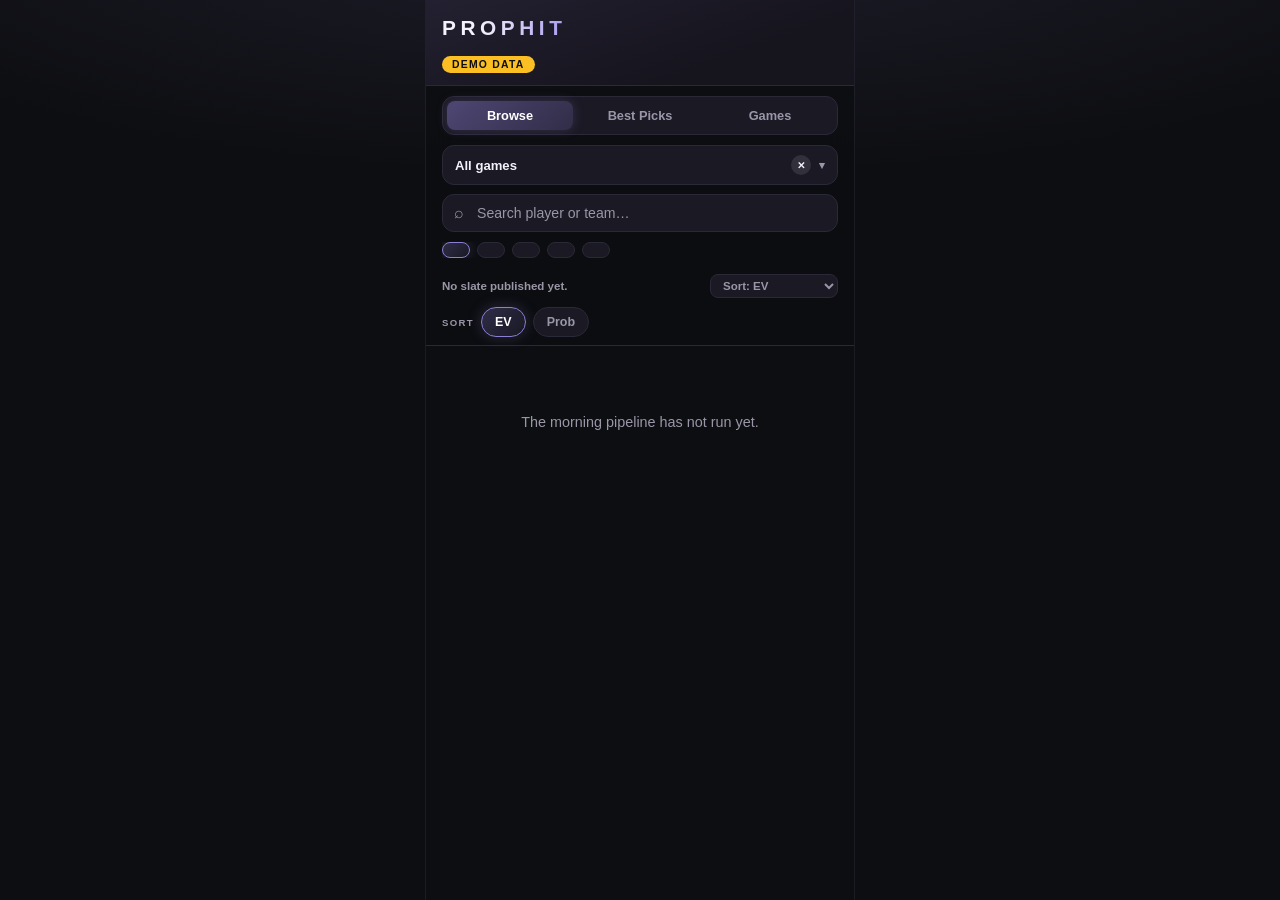
==== commit 0f634009: "Game picker dropdown + uniform card heights - Replaced the context bar with a game dropdown inside B" ====
--- a/web/index.html
+++ b/web/index.html
@@ -28,12 +28,15 @@
           <button data-view="games" class="view-tab">Games</button>
         </nav>
 
-        <div id="game-bar" class="game-bar" hidden>
-          <span id="game-title" class="game-title"></span>
-          <button id="game-clear" class="game-clear" aria-label="Clear game filter">✕</button>
-        </div>
-
         <div id="browse-controls" class="browse-controls">
+          <div class="game-picker" id="game-picker">
+            <button id="game-picker-btn" class="game-picker-btn" type="button">
+              <span id="game-picker-label">All games</span>
+              <span id="game-picker-clear" class="game-picker-clear" hidden>✕</span>
+              <span class="game-picker-caret">▾</span>
+            </button>
+            <div id="game-picker-list" class="game-picker-list" hidden></div>
+          </div>
           <div class="search-wrap">
             <span class="search-icon">⌕</span>
             <input
--- a/web/styles.css
+++ b/web/styles.css
@@ -180,39 +180,6 @@
   margin-top: 10px;
 }
 
-.game-bar {
-  display: flex;
-  align-items: center;
-  justify-content: space-between;
-  gap: 10px;
-  margin-top: 9px;
-  background: linear-gradient(
-    135deg,
-    rgba(139, 127, 212, 0.18),
-    rgba(139, 127, 212, 0.06)
-  );
-  border: 1px solid rgba(139, 127, 212, 0.35);
-  border-radius: 10px;
-  padding: 6px 10px;
-}
-
-.game-title {
-  font-size: 0.82rem;
-  font-weight: 800;
-  letter-spacing: 0.05em;
-}
-
-.game-clear {
-  background: rgba(255, 255, 255, 0.08);
-  color: var(--text-primary);
-  border: none;
-  border-radius: 999px;
-  width: 22px;
-  height: 22px;
-  font-size: 0.7rem;
-  cursor: pointer;
-  flex-shrink: 0;
-}
 
 .digest-sort {
   display: flex;
@@ -669,25 +636,6 @@
 
 .prob-labels .favored { color: var(--edge-positive); font-weight: 700; }
 
-.milestone-flag {
-  display: inline-flex;
-  align-items: center;
-  gap: 5px;
-  margin-top: 7px;
-  padding: 3px 8px;
-  border-radius: 999px;
-  font-size: 0.7rem;
-  font-weight: 800;
-  letter-spacing: 0.06em;
-  color: var(--edge-neutral);
-  background: rgba(251, 191, 36, 0.12);
-  border: 1px solid rgba(251, 191, 36, 0.3);
-}
-
-.milestone-flag::before {
-  content: "▲";
-  font-size: 0.6rem;
-}
 
 /* --- expandable trays --- */
 details.tray {
@@ -918,3 +866,109 @@
   font-size: 0.52rem;
   padding: 3px 8px;
 }
+
+/* --- game picker dropdown --- */
+.game-picker {
+  position: relative;
+  margin-bottom: 9px;
+}
+
+.game-picker-btn {
+  display: flex;
+  align-items: center;
+  gap: 8px;
+  width: 100%;
+  background: var(--bg-card);
+  border: 1px solid var(--border);
+  border-radius: 12px;
+  color: var(--text-primary);
+  font-size: 0.82rem;
+  font-weight: 700;
+  padding: 9px 12px;
+  cursor: pointer;
+  transition: border-color 0.15s ease;
+}
+
+.game-picker-btn:active {
+  border-color: var(--accent);
+}
+
+#game-picker-label {
+  flex: 1;
+  text-align: left;
+}
+
+.game-picker-caret {
+  color: var(--text-muted);
+  font-size: 0.7rem;
+}
+
+.game-picker-clear {
+  display: inline-flex;
+  align-items: center;
+  justify-content: center;
+  width: 20px;
+  height: 20px;
+  border-radius: 999px;
+  background: rgba(255, 255, 255, 0.1);
+  color: var(--text-primary);
+  font-size: 0.62rem;
+}
+
+.game-picker-list {
+  position: absolute;
+  top: calc(100% + 6px);
+  left: 0;
+  right: 0;
+  z-index: 30;
+  background: #1c1a26;
+  border: 1px solid var(--border);
+  border-radius: 12px;
+  padding: 5px;
+  max-height: 320px;
+  overflow-y: auto;
+  box-shadow: 0 14px 40px rgba(0, 0, 0, 0.55);
+}
+
+.game-option {
+  display: flex;
+  align-items: center;
+  justify-content: space-between;
+  gap: 8px;
+  width: 100%;
+  text-align: left;
+  background: transparent;
+  border: none;
+  border-radius: 8px;
+  color: var(--text-primary);
+  font-size: 0.82rem;
+  padding: 8px 9px;
+  cursor: pointer;
+}
+
+.game-option:active,
+.game-option.active {
+  background: rgba(139, 127, 212, 0.18);
+}
+
+.game-option .game-teams img {
+  width: 20px;
+  height: 20px;
+}
+
+/* --- compact milestone badge + tray label --- */
+.ms-badge {
+  font-size: 0.58rem;
+  font-weight: 800;
+  letter-spacing: 0.06em;
+  color: var(--edge-neutral);
+  white-space: nowrap;
+}
+
+.tray-label {
+  margin-top: 8px;
+  font-size: 0.6rem;
+  font-weight: 800;
+  letter-spacing: 0.12em;
+  color: var(--text-muted);
+}
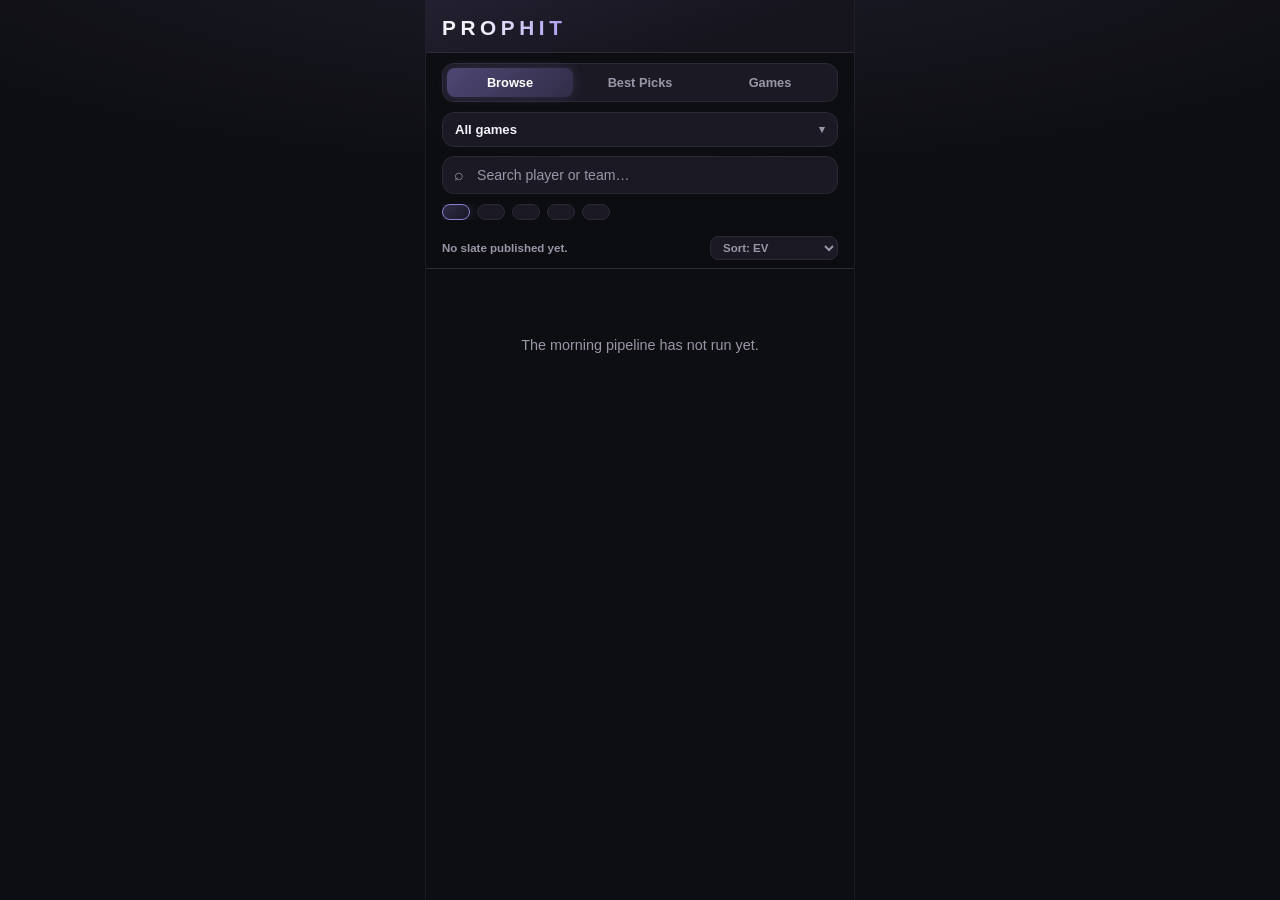
==== commit a26864f9: "Fix false demo badge and incorrect daily game matchups The rendered demo badge remained visible beca" ====
--- a/web/index.html
+++ b/web/index.html
@@ -8,7 +8,7 @@
     />
     <meta name="theme-color" content="#0d0e11" />
     <title>Prophit — Daily NBA Prop Slate</title>
-    <link rel="stylesheet" href="styles.css" />
+    <link rel="stylesheet" href="styles.css?v=matchup-2" />
   </head>
   <body>
     <div class="app">
@@ -81,6 +81,6 @@
       </footer>
     </div>
 
-    <script src="app.js"></script>
+    <script src="app.js?v=matchup-2"></script>
   </body>
 </html>
--- a/web/styles.css
+++ b/web/styles.css
@@ -1,4 +1,8 @@
 /* Prophit design system — charcoal/plum, mobile-first (SRD 7.1) */
+[hidden] {
+  display: none !important;
+}
+
 :root {
   --bg-base: #0d0e11;
   --bg-raised: #1c1a24;
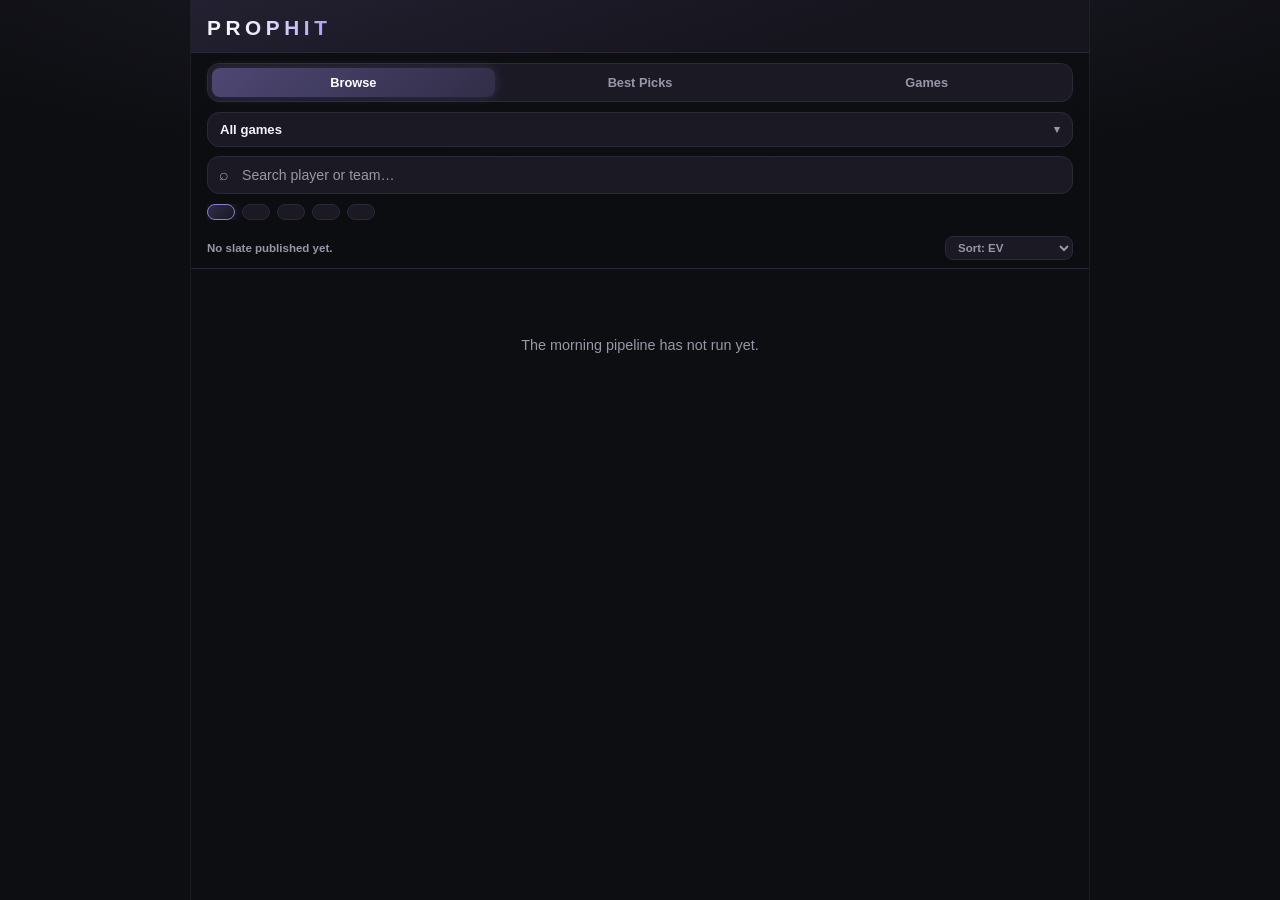
==== commit 2ccf532f: "Fix pick probabilities and improve mobile Browse cards" ====
--- a/web/index.html
+++ b/web/index.html
@@ -8,7 +8,7 @@
     />
     <meta name="theme-color" content="#0d0e11" />
     <title>Prophit — Daily NBA Prop Slate</title>
-    <link rel="stylesheet" href="styles.css?v=matchup-2" />
+    <link rel="stylesheet" href="styles.css?v=picks-3" />
   </head>
   <body>
     <div class="app">
@@ -69,6 +69,7 @@
           <button data-dsort="ev" class="tab active">EV</button>
           <button data-dsort="prob" class="tab">Prob</button>
         </div>
+        <p id="digest-note" class="digest-note" hidden>0.5 lines are excluded from Best Picks. Find them in Browse.</p>
       </div>
 
       <main id="plays" class="plays" aria-live="polite"></main>
@@ -81,6 +82,6 @@
       </footer>
     </div>
 
-    <script src="app.js?v=matchup-2"></script>
+    <script src="app.js?v=picks-3"></script>
   </body>
 </html>
--- a/web/styles.css
+++ b/web/styles.css
@@ -200,6 +200,13 @@
   color: var(--text-muted);
 }
 
+.digest-note {
+  margin-top: 8px;
+  font-size: 0.72rem;
+  line-height: 1.4;
+  color: var(--text-muted);
+}
+
 .search-wrap {
   position: relative;
   margin-bottom: 10px;
@@ -410,14 +417,24 @@
 .plays {
   padding: 10px 12px 20px;
   display: grid;
-  grid-template-columns: 1fr 1fr;
-  gap: 8px;
+  grid-template-columns: minmax(0, 1fr);
+  gap: 12px;
   align-items: start;
 }
 
 .plays.cols3 {
   grid-template-columns: 1fr 1fr 1fr;
   gap: 7px;
+}
+
+@media (min-width: 700px) {
+  .app {
+    max-width: 900px;
+  }
+
+  .plays.cols2 {
+    grid-template-columns: repeat(2, minmax(0, 1fr));
+  }
 }
 
 .game-card,
@@ -436,11 +453,12 @@
   border: 1px solid var(--border);
   border-left: 3px solid var(--team);
   border-radius: 12px;
-  padding: 9px 10px;
+  padding: 14px;
   overflow: hidden;
 }
 
 .play-card.featured {
+  padding-top: 24px;
   border-color: rgba(74, 222, 128, 0.5);
   border-left-color: var(--edge-positive);
   box-shadow:
@@ -464,13 +482,28 @@
 .card-top {
   display: flex;
   align-items: center;
-  gap: 7px;
+  gap: 10px;
+}
+
+.card-recommendation {
+  display: flex;
+  flex-wrap: wrap;
+  align-items: center;
+  gap: 8px;
+  margin-top: 12px;
+  color: var(--text-muted);
+  font-size: 0.75rem;
+}
+
+.card-recommendation .chip {
+  font-size: 0.78rem;
+  padding: 5px 10px;
 }
 
 .avatar {
   position: relative;
-  width: 36px;
-  height: 36px;
+  width: 44px;
+  height: 44px;
   border-radius: 50%;
   flex-shrink: 0;
   background: linear-gradient(160deg, #2b2938, #1b1924);
@@ -514,11 +547,10 @@
 
 .player-name {
   font-weight: 700;
-  font-size: 0.82rem;
+  font-size: 1rem;
   letter-spacing: 0.01em;
-  white-space: nowrap;
-  overflow: hidden;
-  text-overflow: ellipsis;
+  overflow-wrap: anywhere;
+  line-height: 1.3;
 }
 
 .player-meta {
@@ -526,10 +558,9 @@
   align-items: center;
   gap: 4px;
   color: var(--text-muted);
-  font-size: 0.66rem;
+  font-size: 0.76rem;
   margin-top: 2px;
-  white-space: nowrap;
-  overflow: hidden;
+  flex-wrap: wrap;
 }
 
 .player-meta img {
@@ -566,15 +597,16 @@
 /* --- stat line --- */
 .stat-row {
   display: flex;
+  flex-wrap: wrap;
   align-items: center;
   gap: 7px;
-  margin-top: 7px;
+  margin-top: 12px;
 }
 
 .stat-badge {
   border-radius: 6px;
   padding: 2px 6px;
-  font-size: 0.62rem;
+  font-size: 0.72rem;
   font-weight: 800;
   letter-spacing: 0.08em;
 }
@@ -591,13 +623,17 @@
 .stat-badge.tov { background: rgba(154, 150, 168, 0.16); color: #b6b2c2; }
 
 .line-model {
+  display: flex;
+  flex-wrap: wrap;
+  align-items: baseline;
+  gap: 8px;
   font-size: 0.8rem;
   color: var(--text-muted);
 }
 
 .line-model b {
   color: var(--accent-bright);
-  font-size: 0.86rem;
+  font-size: 0.95rem;
 }
 
 .edge-arrow {
@@ -634,7 +670,7 @@
   display: flex;
   justify-content: space-between;
   margin-top: 3px;
-  font-size: 0.62rem;
+  font-size: 0.75rem;
   color: var(--text-muted);
 }
 
@@ -651,7 +687,7 @@
 details.tray summary {
   cursor: pointer;
   color: var(--text-muted);
-  font-size: 0.7rem;
+  font-size: 0.8rem;
   font-weight: 600;
   list-style: none;
 }
